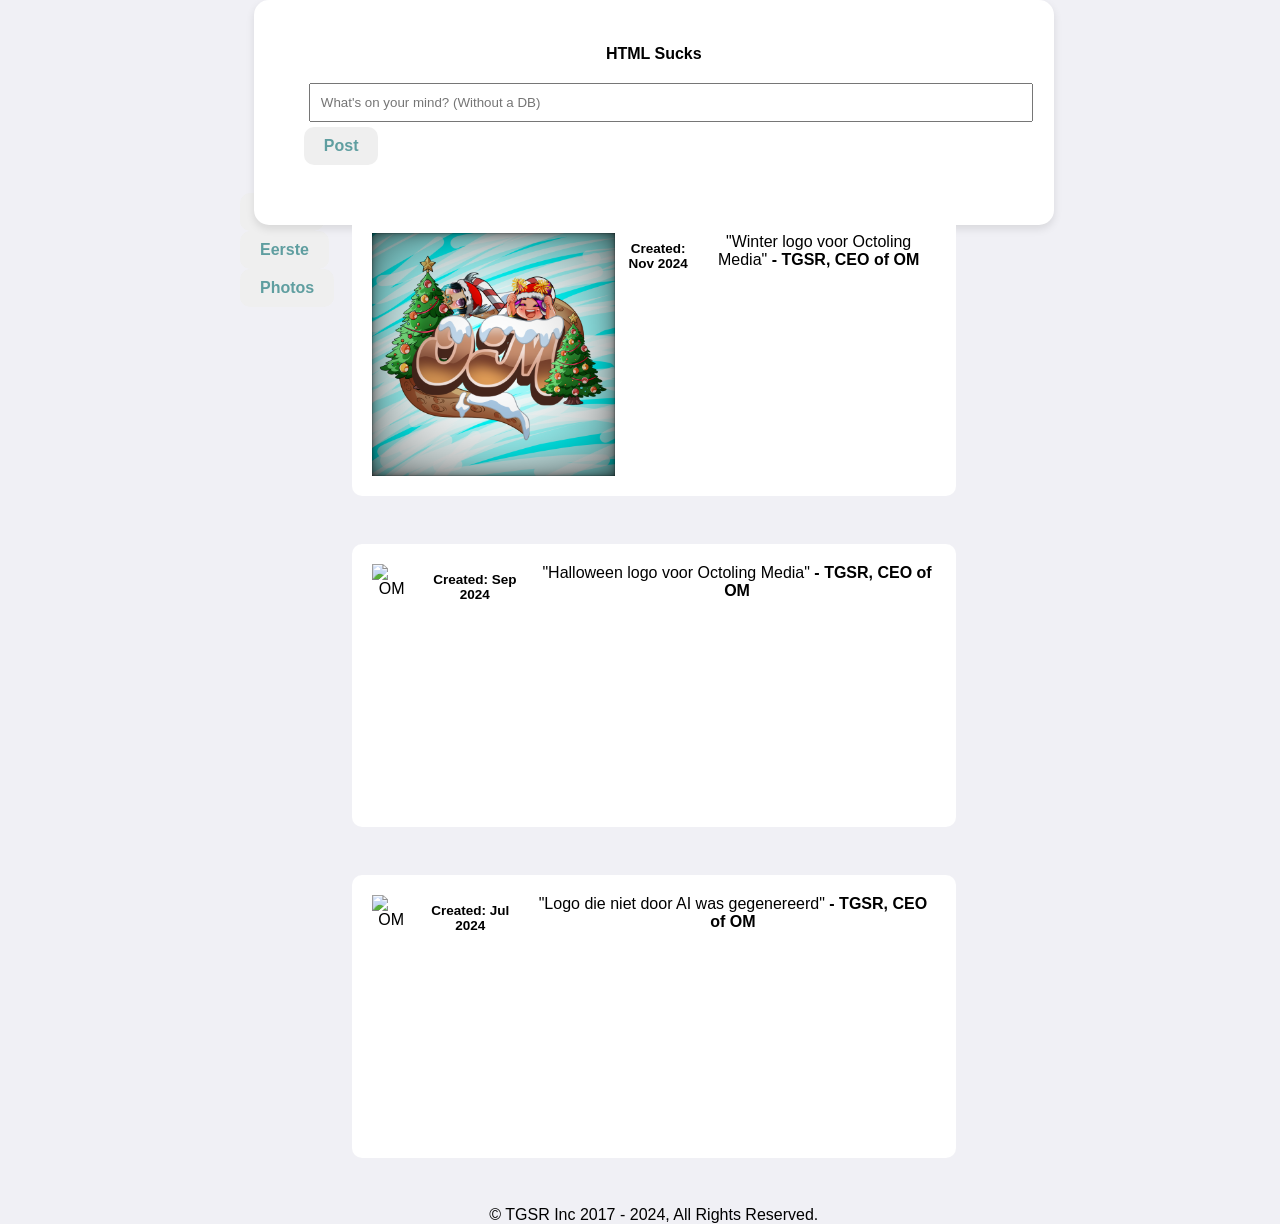
==== HTMLisgeenprogramminglanguage/photos.html @ 5ea3082b "Site added Htmlisnotaprogramminglanguage" ====
<!DOCTYPE html>
<html lang="EN">
<link rel="stylesheet" href="./style.css">
<head>
<meta charset="UTF-8">
<meta creator="TGSR inc">
<meta name="viewport" content="width=device-width, initial-scale=1, viewport-fit=cover"/>
<title>Profile TGSR - Hatestml</title>
</head>


<body id="twos">
  <div class="dumb">
    <nav> 
        <div>
            <a href="secondpagde.html">
            <button><b>Home</b></button>
            </a>
          </div>
          <div>
            <a href="thirdpadge.html">
            <button><b>Eerste</b></button>
            <button><b>Photos</b></button>
          </div>
    </nav>
      
    </a>
  
  </div>
    
    <div class="post">
    <header><b>HTML Sucks</b></header>
  <form>
<input type="text" placeholder="What's on your mind? (Without a DB)" required>

<div class="postbutton">
<button type="posting"><b>Post</b></button>

</div>

  </form>  
  <form>
    <div class="posted">
      <img id="one" src="resources/icon-1.png" alt="OM">
      <strong>Created: Nov 2024</strong>
      <span id="span2">"Winter logo voor Octoling Media" <b>- TGSR, CEO of OM</b></span>
      
  
  
    </div>
    
  </form>
  <form>
    <div class="posted">
      <img id="one" src="resources/icon-3.png" alt="OM">
      <strong>Created: Sep 2024</strong>
      <span id="span2">"Halloween logo voor Octoling Media" <b>- TGSR, CEO of OM</b></span>
      
  
  
    </div>
    
  </form>
  <form>
    <div class="posted">
      <img id="one" src="resources/icon-4.png" alt="OM">
      <strong>Created: Jul 2024</strong>
      <span id="span2">"Logo die niet door AI was gegenereerd" <b>- TGSR, CEO of OM</b></span>
      
  
  
    </div>
    
  </form>
  

<footer>
  <span>© TGSR Inc 2017 - 2024, All Rights Reserved.</span>
</footer>
</body>
</html>
---- HTMLisgeenprogramminglanguage/style.css ----
.animations {
  position: relative;
  margin: 0;
  display: flex;
  width: 100%;
  height: 50%;
  overflow: hidden;
  align-items: center;
  justify-content: center;
  font-family: monospace, monospace;
  font-size: 1.15vw;
  line-height: 8vw;
  user-select: none;
}


#lijn1 *,
#lijn2 * {
  opacity: 0;
  animation: show 1s linear 1, hide 1s linear 1;
  animation-fill-mode: forwards;
}

#lijn3 * {
  opacity: 0;
  animation: show 1s linear 1;
  animation-fill-mode: forwards;
}


@keyframes show {
  100% { opacity: 1; }
}

@keyframes hide {
  100% { opacity: 0; }
}

#lijn1 span {
  animation-delay: 1s, 8.5s;
}

#lijn1 strong {
  color: green;
  animation-delay: 2.5s, 8.5s;
}

#lijn2 span {
  animation-delay: 4.5s, 8.5s;
}

#lijn2 strong {
  color: green;
  animation-delay: 6s, 8.5s;
}

#lijn3 span {
  animation-delay: 10s;
}

#lijn3 #first {
  animation-delay: 12.10s;
}

#lijn3 #second {
  animation-delay: 14.10s;
}

#lijn3 #third {
  animation-delay: 16.10s;
}
#lijn3 #fourth {
  animation-delay: 18.10s;
}
#lijn3 #fifth {
  animation-delay: 20.25s;
}
#lijn3 #sixth {
  animation-delay: 22.30s;
}
#lijn3 #seventh {
  animation-delay: 24.35s;
}
#lijn3 #eight {
  animation-delay: 26.40s;
}

#lijn3 button {
  color: cadetblue;
  padding: 10px 20px;
  border: none;
  border-radius: 10px;
  font-size: 16px;
  animation-delay: 28.40s;
}
#PL {
  color: rgb(70, 70, 147);

}

#idiot, #FR {
  color: red;
}

@keyframes animateLang {
  0%, 5% { opacity: 0; transform: translate(0, 0); }
  10%, 42.5% { opacity: 1; transform: translate(0, 0); }
  47.5%, 50% { opacity: 1; transform: translate(3ch, 16vw); }
  55%, 100% { opacity: 0; transform: translate(3ch, 16vw); }
}

#lijn1 #lang {
  color: rgb(70, 70, 147);
  display: inline-block;
  position: relative;
  animation: animateLang 20s 1 linear;
  animation-fill-mode: forwards;
}

@keyframes animateProg {
  0%, 22.5% { opacity: 0; transform: translate(0, 0); }
  27.5%, 42.5% { opacity: 1; transform: translate(0, 0); }
  47.5%, 50% { opacity: 1; transform: translate(-10ch, 8vw); }
  55%, 100% { opacity: 0; transform: translate(-10ch, 8vw); }
}

#lijn2 #prog {
  color: rgb(70, 70, 147);
  display: inline-block;
  position: relative;
  animation: animateProg 20s 1 linear;
  animation-fill-mode: forwards;
}

body {

  font-family: arial, sans-serif;
  background-color: #f0f0f5;
  display: flex;

  justify-content: center;

  

  height: 25vh;

  margin: 0;
}
header {
  margin: 15px;

}
.post {
  background-color: #fff;
  padding: 30px 50px;

  border-radius: 15px;

  box-shadow: 0 4px 8px rgba(0, 0, 0, 0.1);

  width: 700px;
  text-align: center;

  
  

}
form input {
width:100%;
padding: 10px;
margin: 5px;
}
#twos .dumb {
  color: cadetblue;
  width: 0vw;
padding: 15% 1vw;
margin: 1px;
border: none;
border-radius: 10px;
font-size: 16px;
}
.postbutton {
display: flex;
justify-content: space-between;

}
button {
color: cadetblue;
padding: 10px 20px;
border: none;
border-radius: 10px;
font-size: 16px;
}
.posted {
  background-color: #ffffff;
  display: flex;

  justify-content: space-around;

  border-radius: 10px;

  height: 27vh;

  margin: 48px;
  padding: 20px;
}
.posted strong {
  font-size: 1.5vh;
  margin: 5px;
  padding: 3px;

}
textarea {
  font-family: sans-serif;
  font-size: 2vh;
  text-align: center;
  width: 40vh;
}
.one .two {
  justify-content: center;

  border-radius: 100px;

  

  margin: 5px;
  padding: 20px;
}
.Grid{
  display: grid;
  

  border-radius: 10px;

  

  margin: 5px;
  padding: 1px;
}
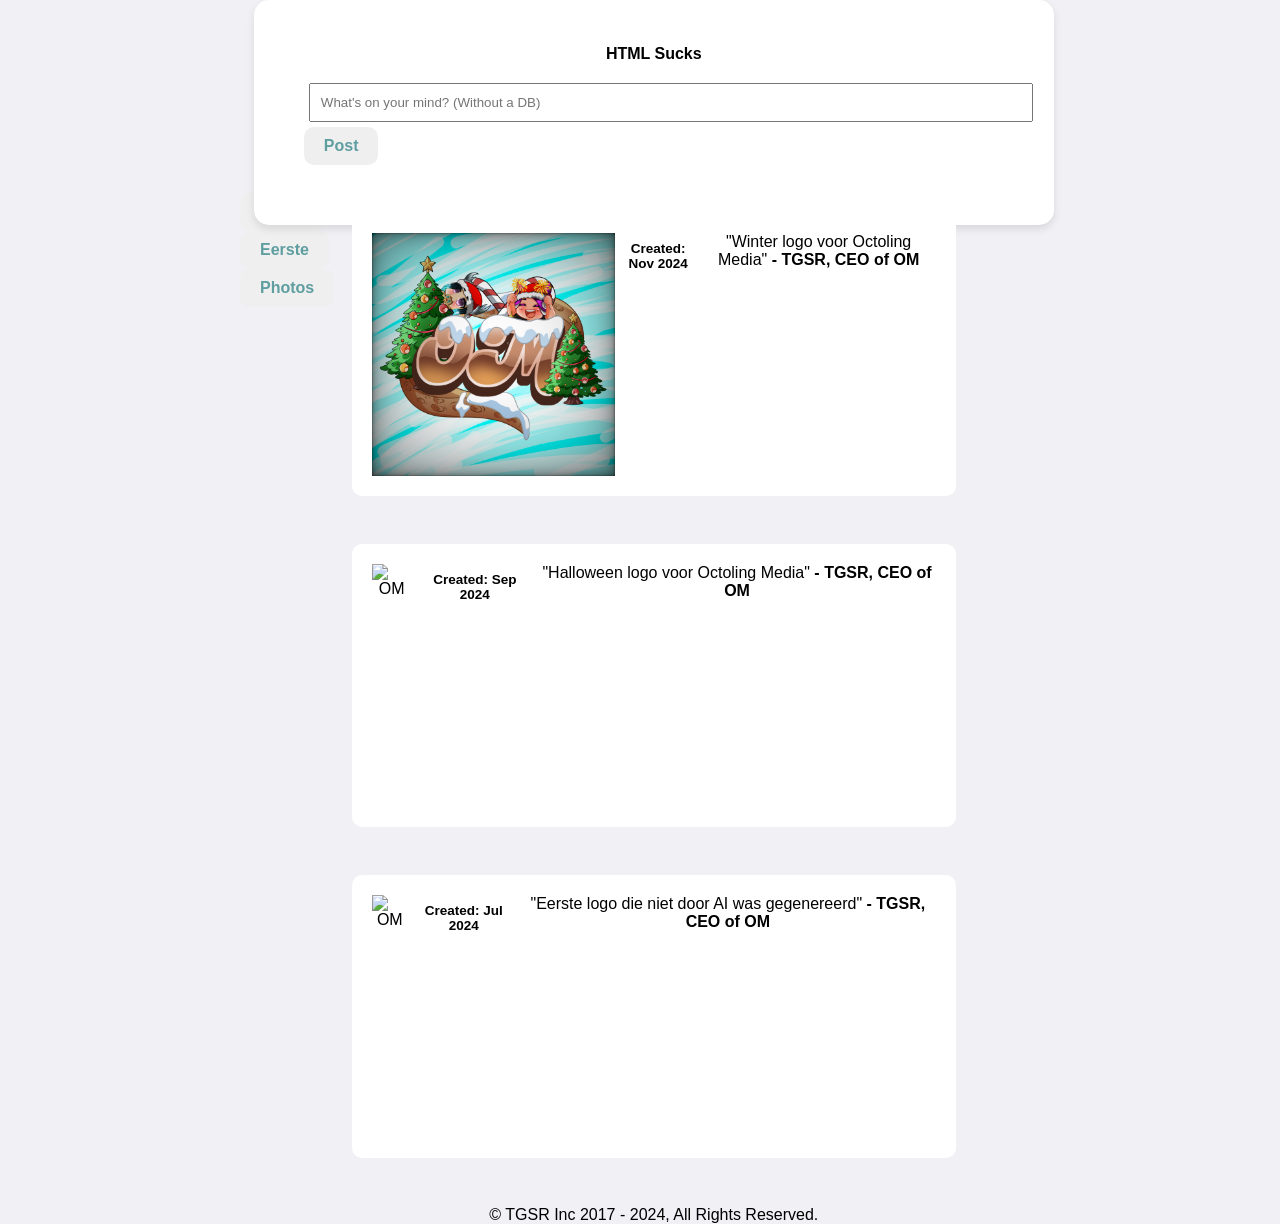
==== commit e3a26d7c: "Updated Photos" ====
--- a/HTMLisgeenprogramminglanguage/photos.html
+++ b/HTMLisgeenprogramminglanguage/photos.html
@@ -65,7 +65,7 @@
     <div class="posted">
       <img id="one" src="resources/icon-4.png" alt="OM">
       <strong>Created: Jul 2024</strong>
-      <span id="span2">"Logo die niet door AI was gegenereerd" <b>- TGSR, CEO of OM</b></span>
+      <span id="span2">"Eerste logo die niet door AI was gegenereerd" <b>- TGSR, CEO of OM</b></span>
       
   
   
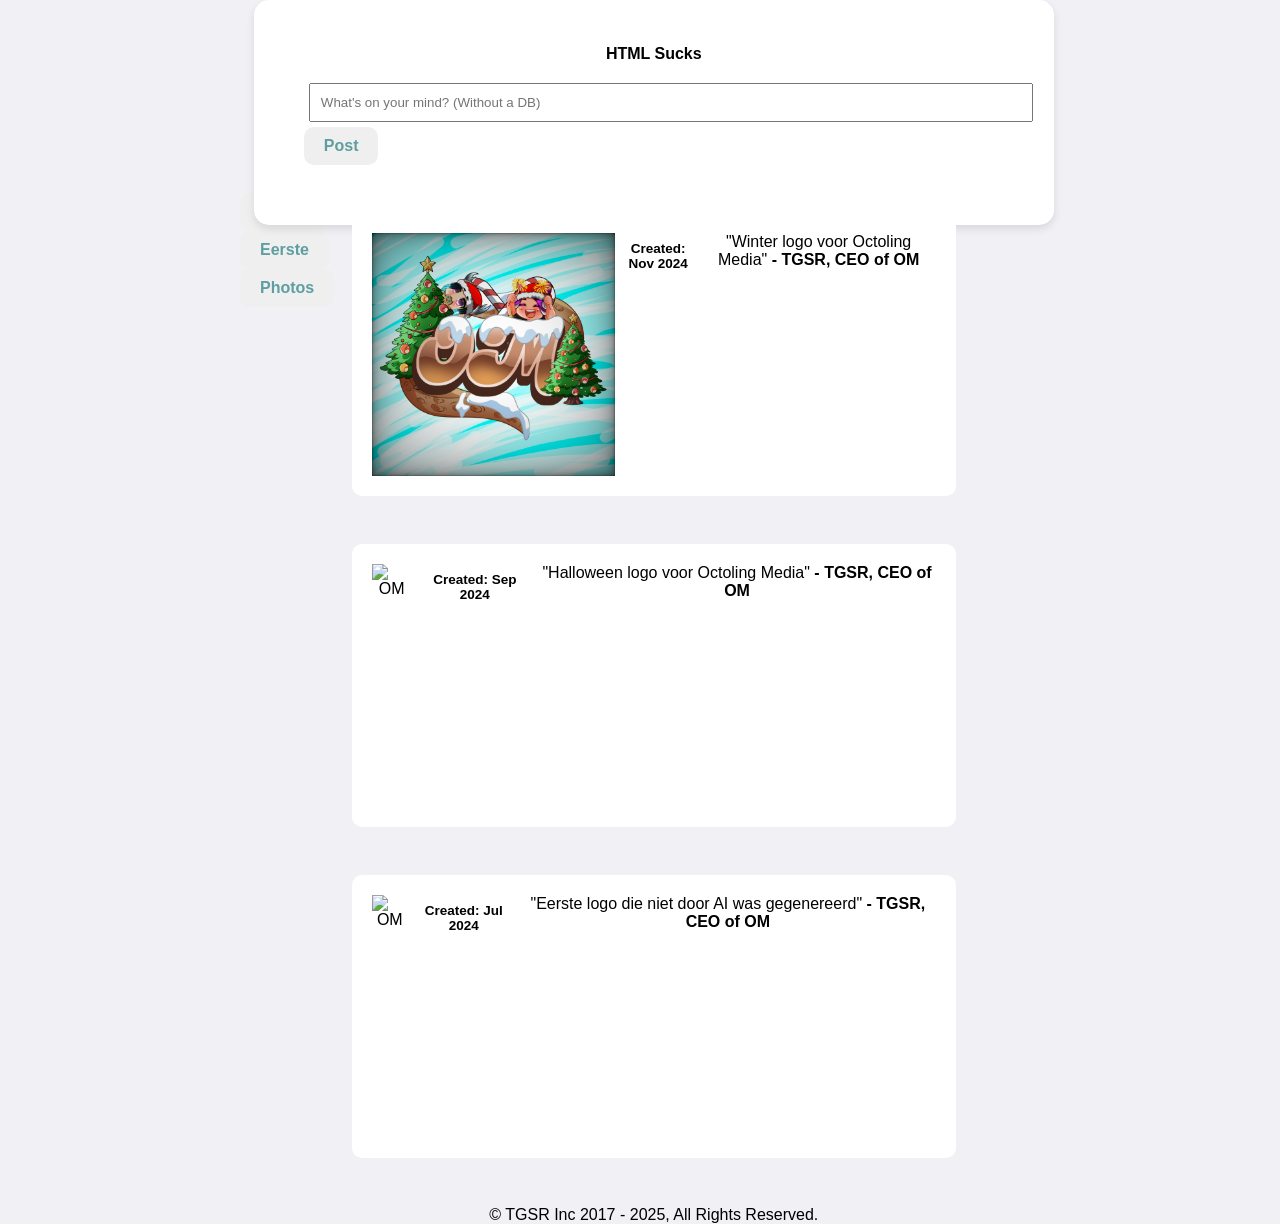
==== commit 0ae12101: "updated hatestml" ====
--- a/HTMLisgeenprogramminglanguage/photos.html
+++ b/HTMLisgeenprogramminglanguage/photos.html
@@ -38,44 +38,43 @@
 
 </div>
 
-  </form>  
+  </form>
+    
   <form>
+
     <div class="posted">
       <img id="one" src="resources/icon-1.png" alt="OM">
       <strong>Created: Nov 2024</strong>
       <span id="span2">"Winter logo voor Octoling Media" <b>- TGSR, CEO of OM</b></span>
-      
-  
-  
+
     </div>
-    
+
   </form>
+
   <form>
+
     <div class="posted">
       <img id="one" src="resources/icon-3.png" alt="OM">
       <strong>Created: Sep 2024</strong>
       <span id="span2">"Halloween logo voor Octoling Media" <b>- TGSR, CEO of OM</b></span>
-      
-  
-  
+
     </div>
-    
-  </form>
+
+   </form>
+
   <form>
+
     <div class="posted">
       <img id="one" src="resources/icon-4.png" alt="OM">
       <strong>Created: Jul 2024</strong>
       <span id="span2">"Eerste logo die niet door AI was gegenereerd" <b>- TGSR, CEO of OM</b></span>
-      
-  
-  
     </div>
     
-  </form>
+ </form>
   
 
 <footer>
-  <span>© TGSR Inc 2017 - 2024, All Rights Reserved.</span>
+  <span>© TGSR Inc 2017 - 2025, All Rights Reserved.</span>
 </footer>
 </body>
 </html>
--- a/HTMLisgeenprogramminglanguage/style.css
+++ b/HTMLisgeenprogramminglanguage/style.css
@@ -236,4 +236,8 @@
 
   margin: 5px;
   padding: 1px;
-}+}
+.span2{
+  text-size-adjust: auto;
+  
+}
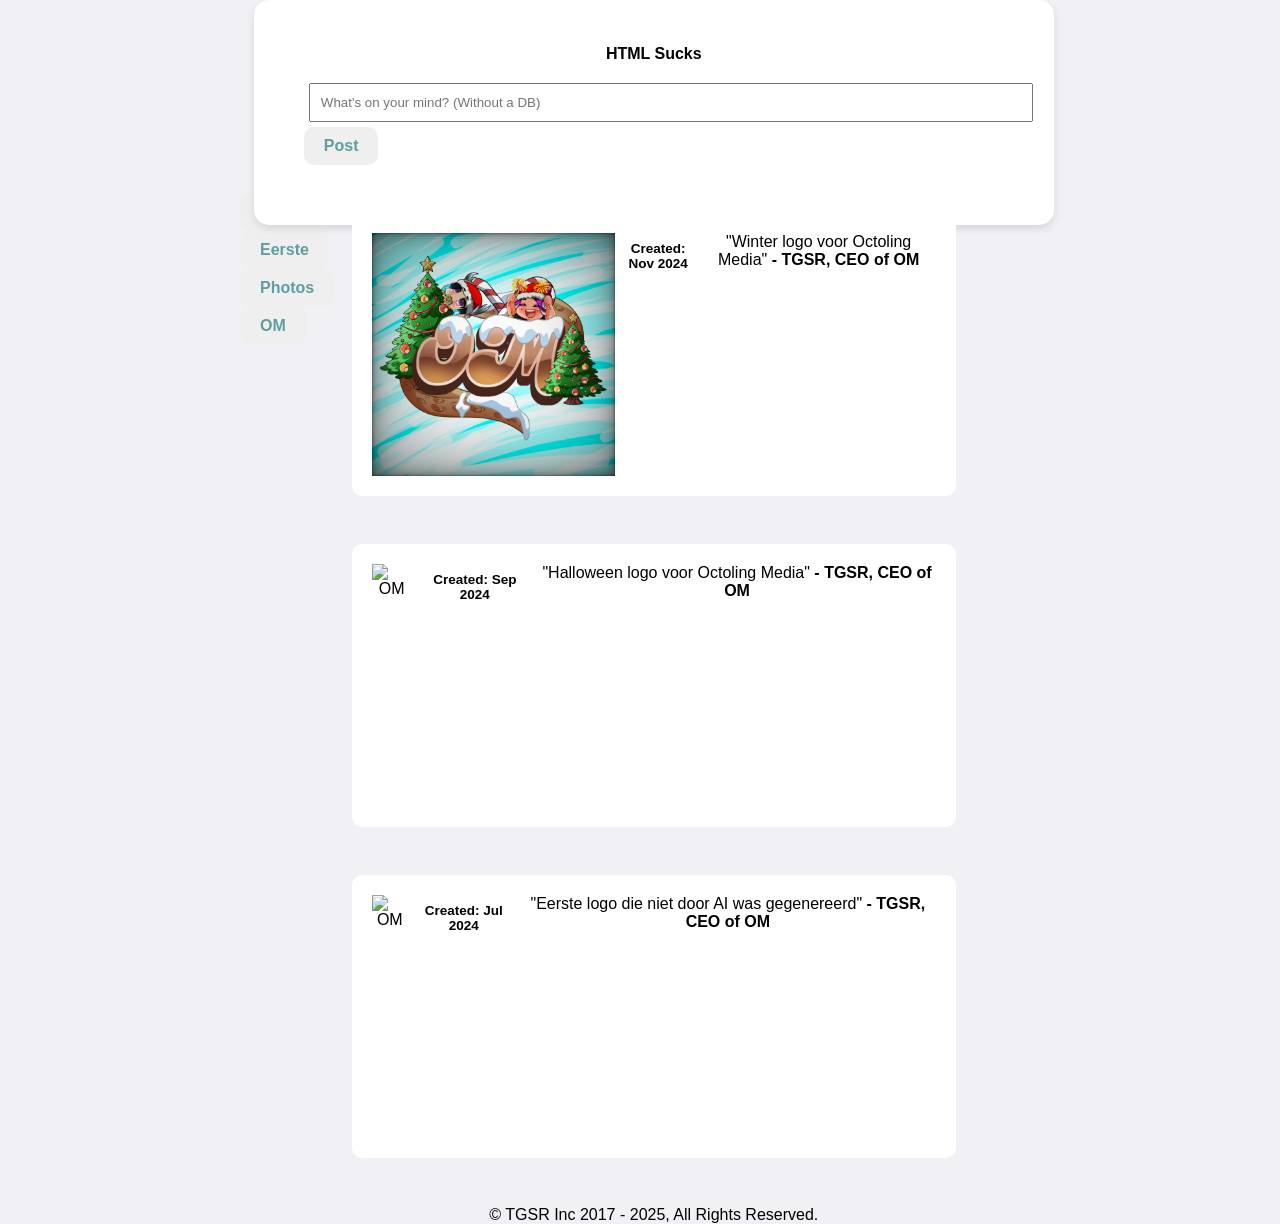
==== commit 9489fb05: "updated hatestml" ====
--- a/HTMLisgeenprogramminglanguage/photos.html
+++ b/HTMLisgeenprogramminglanguage/photos.html
@@ -12,16 +12,18 @@
 <body id="twos">
   <div class="dumb">
     <nav> 
-        <div>
-            <a href="secondpagde.html">
-            <button><b>Home</b></button>
-            </a>
-          </div>
-          <div>
-            <a href="thirdpadge.html">
-            <button><b>Eerste</b></button>
-            <button><b>Photos</b></button>
-          </div>
+    <div>
+      <a href="secondpagde.html">
+        <button><b>Home</b></button>
+      <a href="thirdpadge.html">
+      <button><b>Eerste</b></button>
+      <a href="photos.html">
+      <button><b>Photos</b></button>
+      <a href="https://octolingmedia.com">
+        <button><b>OM</b></button>
+
+    </a>
+    </div>
     </nav>
       
     </a>
--- a/HTMLisgeenprogramminglanguage/style.css
+++ b/HTMLisgeenprogramminglanguage/style.css
@@ -183,6 +183,7 @@
 display: flex;
 justify-content: space-between;
 
+
 }
 button {
 color: cadetblue;
@@ -210,6 +211,8 @@
   padding: 3px;
 
 }
+
+
 textarea {
   font-family: sans-serif;
   font-size: 2vh;
